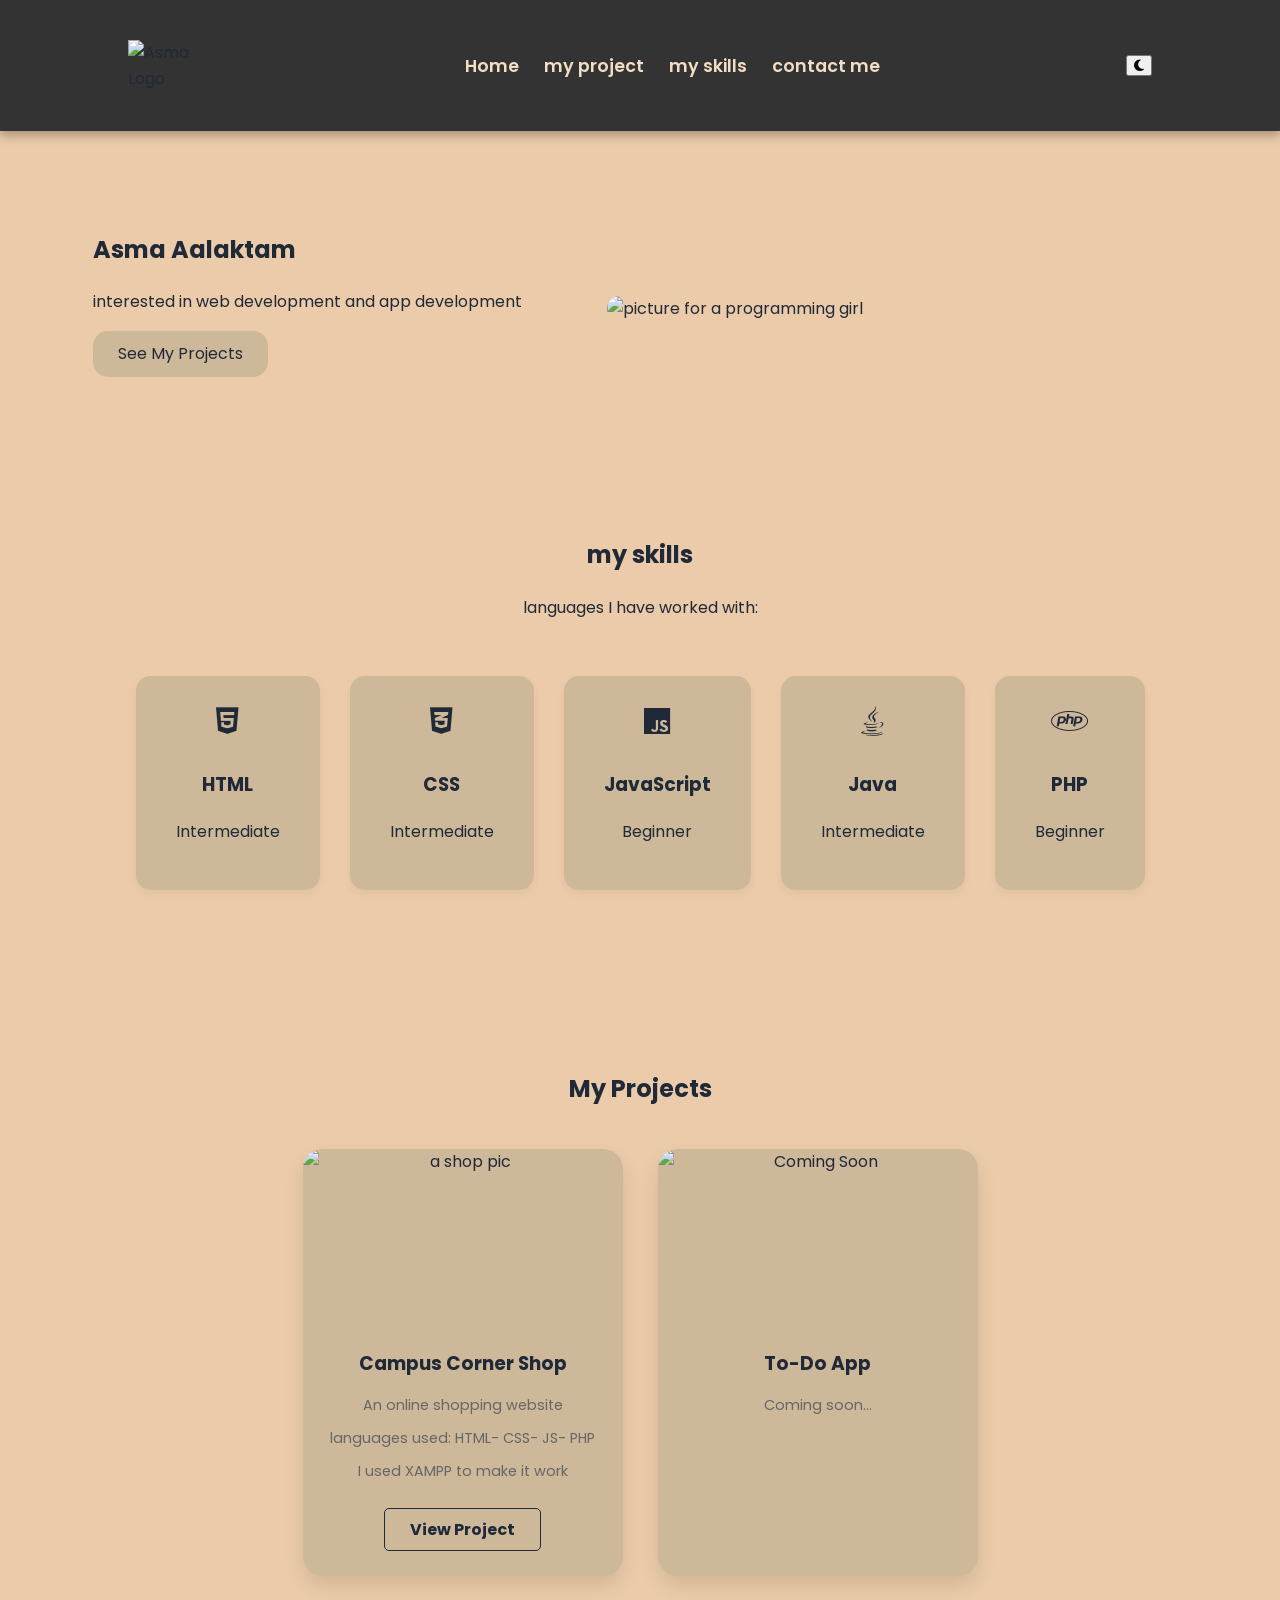
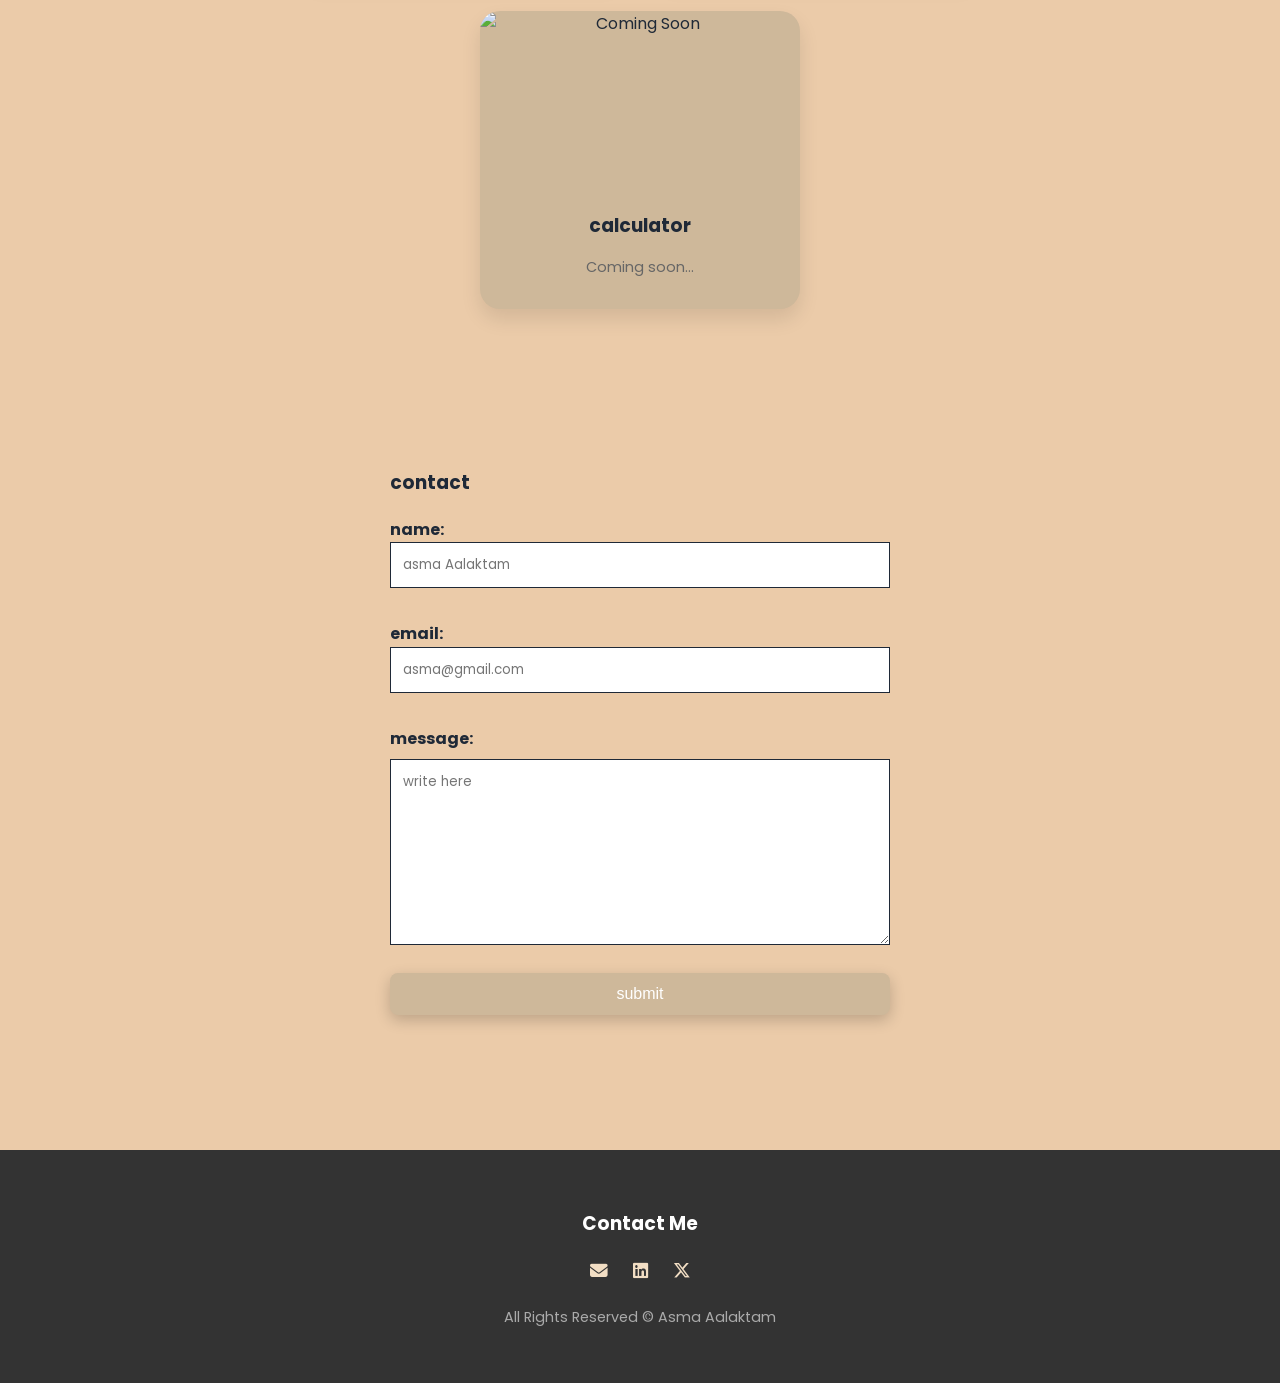
==== index.html @ c315eae9 "Rename first.html to index.html" ====
<!DOCTYPE html>
<html lang="en">
<head>
    <meta charset="UTF-8">
    <meta name="viewport" content="width=device-width, initial-scale=1.0">
    <title>Asma Aalaktam - Portfolio</title>
    <link rel="stylesheet" href = "mystyle.css">
    <link rel="stylesheet" href="https://cdnjs.cloudflare.com/ajax/libs/font-awesome/6.5.0/css/all.min.css">
   
</head>
<body>


   <header id="start">
  <img src="images/logo2.jpg" alt="Asma Logo" class="logo">
   <nav>
    <ul>
        <li> <a href ="#start"> Home </a> </li>
        <li> <a href ="#projects"> my project </a> </li>
        <li> <a href ="#skills"> my skills </a> </li>

        <li> <a href ="#last"> contact me </a> </li>

    </ul>

   </nav> 

   <button id="dark-mode-toggle" class="mode-btn">
    <i class="fa-solid fa-moon"></i>
</button>

</header>



<section id="hero">
    <div class="hero-text">
        <h2>Asma Aalaktam</h2>
        <p>interested in web development and app development</p>
        <a href="#projects">See My Projects</a>
    </div>

    <img src="images/background.jpg" alt="picture for a programming girl">
</section>

<section id="skills">

    <h2>my skills</h2>
    <p>languages I have worked with:</p>


        <div class="skills-container">

        <div class="skill-card">

            <i class="fa-brands fa-html5"></i>

            <h3>HTML</h3>

            <p>Intermediate</p>

        </div>

        <div class="skill-card">

            <i class="fa-brands fa-css3-alt"></i>

            <h3>CSS</h3>

            <p>Intermediate</p>

        </div>

        <div class="skill-card">

            <i class="fa-brands fa-js"></i>

            <h3>JavaScript</h3>

            <p>Beginner</p>

        </div>

        <div class="skill-card">

            <i class="fa-brands fa-java"></i>

            <h3>Java</h3>

            <p>Intermediate</p>

        </div>

        <div class="skill-card">

            <i class="fa-brands fa-php"></i>

            <h3>PHP</h3>

            <p>Beginner</p>

        </div>  

      </div>



</section>





<section id="projects">
    <h2>My Projects</h2>
    
    <div class="projects-container">
        
        <div class="project-card">
            <img src="images/shop-banner.jpg" alt="a shop pic">

    <h3>Campus Corner Shop</h3>

    <p>An online shopping website</p>
<p> languages used: HTML- CSS- JS- PHP</p>
<P> I used XAMPP to make it work</P>
    <a href="http://localhost/campus-corner-shop/" target="_blank">View Project</a>

</div>

<div class="project-card">

    <img src="images/comingsoon.jpg" alt="Coming Soon">

    <h3>To-Do App</h3>

    <p>Coming soon...</p>

</div>


<div class="project-card">

    <img src="images/comingsoon.jpg" alt="Coming Soon">

    <h3>calculator</h3>

    <p>Coming soon...</p>

</div>
    </div>



</section>


<section id="content">


<form method="POST" id="form2">
<h3> contact </h3>
<label>name:
    <input type="text" placeholder="asma Aalaktam">
</label>

<label>email:
    <input type="email" placeholder="asma@gmail.com">

</label>


<label for="message">message: </label> 

<textarea id="message" rows="8" cols="30" placeholder="write here"></textarea>


<button type="submit" class="btn">submit</button>

</form >

</section>


<footer id="last">
        <h3>Contact Me</h3>
        <ul>
            <li><a href="mailto:asmaeee2003@gmail.com"><i class="fa-solid fa-envelope"></i></a></li>
            
            <li><a href="#" target="_blank"><i class="fa-brands fa-linkedin"></i></a></li>
            
            <li><a href="#" target="_blank"><i class="fa-brands fa-x-twitter"></i></a></li>
        </ul>
        <p>All Rights Reserved © Asma Aalaktam</p>
    </footer>


    <script src="asma.js" ></script>

</body>
</html>
---- mystyle.css ----
@import url('https://fonts.googleapis.com/css2?family=Poppins:wght@300;400;600&display=swap');



body{
    margin: 0;
    padding: 0;
font-family: 'Poppins', sans-serif; 
    background-color: #ebcba9;
    color: #1F2937;
   
    line-height: 1.6;
    
}

header{
    display: flex;
    justify-content: space-between;
    align-items: center;
    padding: 40px 10%; 
    background-color: #333;
    box-shadow: 0 4px 10px rgba(0,0,0,0.3);

}

header h1 {
color: white;
    font-size: 1.8rem; 
    margin: 0;
    font-weight: 700;
}

.logo {
    width: 90px;
    height: auto;
    cursor: pointer; 
    transition: transform 0.3s ease;
}

.logo:hover {
    transform: scale(1.05);
}

ul{
    list-style: none;
    display: flex;
    gap: 25px;
    padding: 0;
    margin: 0;

}

nav ul li a {
   text-decoration: none;
    color: #f2dec4; 
    font-weight: 600;
    font-size: 1.1rem; 
    transition: all 0.3s ease;
    white-space: nowrap;
}

nav ul li a:hover {
    color: white;
}

#hero{
  display: flex;
    justify-content: space-around; 
    align-items: center;
    padding: 80px 50px;
}

#hero text{
    max-width: 50%;
}

#hero img{
width: 580px;
border-radius: 20px;
margin-top: 30px;
}

#hero a{
 display: inline-block;
 background-color: rgb(206, 184, 154);
 color: #1F2937;
 padding: 10px 25px;
 text-decoration: none;
 border-radius: 15px;


}


.skills-container{
    display: flex;
    justify-content: center;
    gap: 30px;
    flex-wrap: wrap;
    padding: 40px 0 ;
}

#skills {
    padding: 60px 10%;
    text-align: center; 
}

.skill-card{
    background-color:rgb(206, 184, 154);
    padding: 30px 40px;
    border-radius: 15px;
    box-shadow: 0 4px 8px rgba(0,0,0,0.05);
    text-align: center;
    transition: transition 0.3s ease , box-shadow 0.3s ease;
}

.skill-card:hover {
    ransform: translateY(-10px);
    box-shadow: 0 10px 20px rgba(0,0,0,0.1)
}

.skill-card i {
    font-size: 30px; 
    color: #1F2937; 
    margin-bottom: 15px; 
}

#projects{
    padding: 60px 10%;
    text-align: center;
}

.projects-container{
    display: flex;
    justify-content: center;
    gap: 35px;
    flex-wrap: wrap;
    margin-top: 40px;

}

.project-card{
background-color: rgb(206, 184, 154);
width: 320px;
border-radius: 20px;
overflow: hidden;
box-shadow: 0 10px 20px rgba(0,0,0,0.1);
transition: 0.3s;
padding-bottom: 25px;
display: flex;
flex-direction: column;
}

.project-card:hover {
    transform: scale(1.03);
}

.project-card img {
    width: 100%;
    height: 180px;
    object-fit: cover;
}

.project-card h3 {
    margin: 20px 0 10px;
}

.project-card p {
    font-size: 0.9rem;
    padding: 0 20px;
    margin: 5px 0; 
    color: #666;
}

.project-card a {
    display: inline-block;
    margin: 20px auto 0; 
    color: #1F2937;
    font-weight: bold;
    text-decoration: none;
    border: 1px solid #1F2937;;
    padding: 8px 25px;
    border-radius: 5px;
    transition: 0.3s;
    width: fit-content;
}

.project-card a:hover {
    background: rgb(206, 184, 154);
    color: rgb(243, 241, 237);
}

#content{
    padding: 80px 10%;
    text-align: center;

}

form{
    max-width: 500px;
    margin: 0 auto;
    text-align: left;

}

form label{
    display: block;
    margin-bottom: 8px;
    font-weight: bold;
    color: #1F2937;
}

form input , form textarea {
    width: 100%;
    padding: 12px;
    margin-bottom: 25px;
    border: 1px solid #1F2937;
    font-family: inherit;
    box-sizing: border-box;

}


.btn{
    
    background-color: rgb(206, 184, 154);
    color: white;
    border: none;
    padding: 12px 40px;
    border-radius: 8px;
    cursor: pointer;
    font-size: 1rem;
    transition: all 0.3s ease-in-out;
    width: 100%; 
}

.btn{
    background-color: rgb(206, 184, 154);
    transform: translateY(-5px);
    box-shadow: 0 5px 15px rgba(0,0,0,0.2);
}

footer {
    background-color: #333; 
    color: white;
    text-align: center;
    padding: 40px 10%;
    margin-top: 50px;
}

footer ul {
    list-style: none;
    padding: 0;
    display: flex;
    justify-content: center;
    gap: 25px;
    margin-bottom: 20px;
}

footer ul li a {
    color: #f2dec4; 
    text-decoration: none;
    font-size: 1.1rem;
    transition: 0.3s;
}

footer ul li a:hover {
    color: white; 
}

footer p {
    font-size: 0.9rem;
    color: #aaa;
}
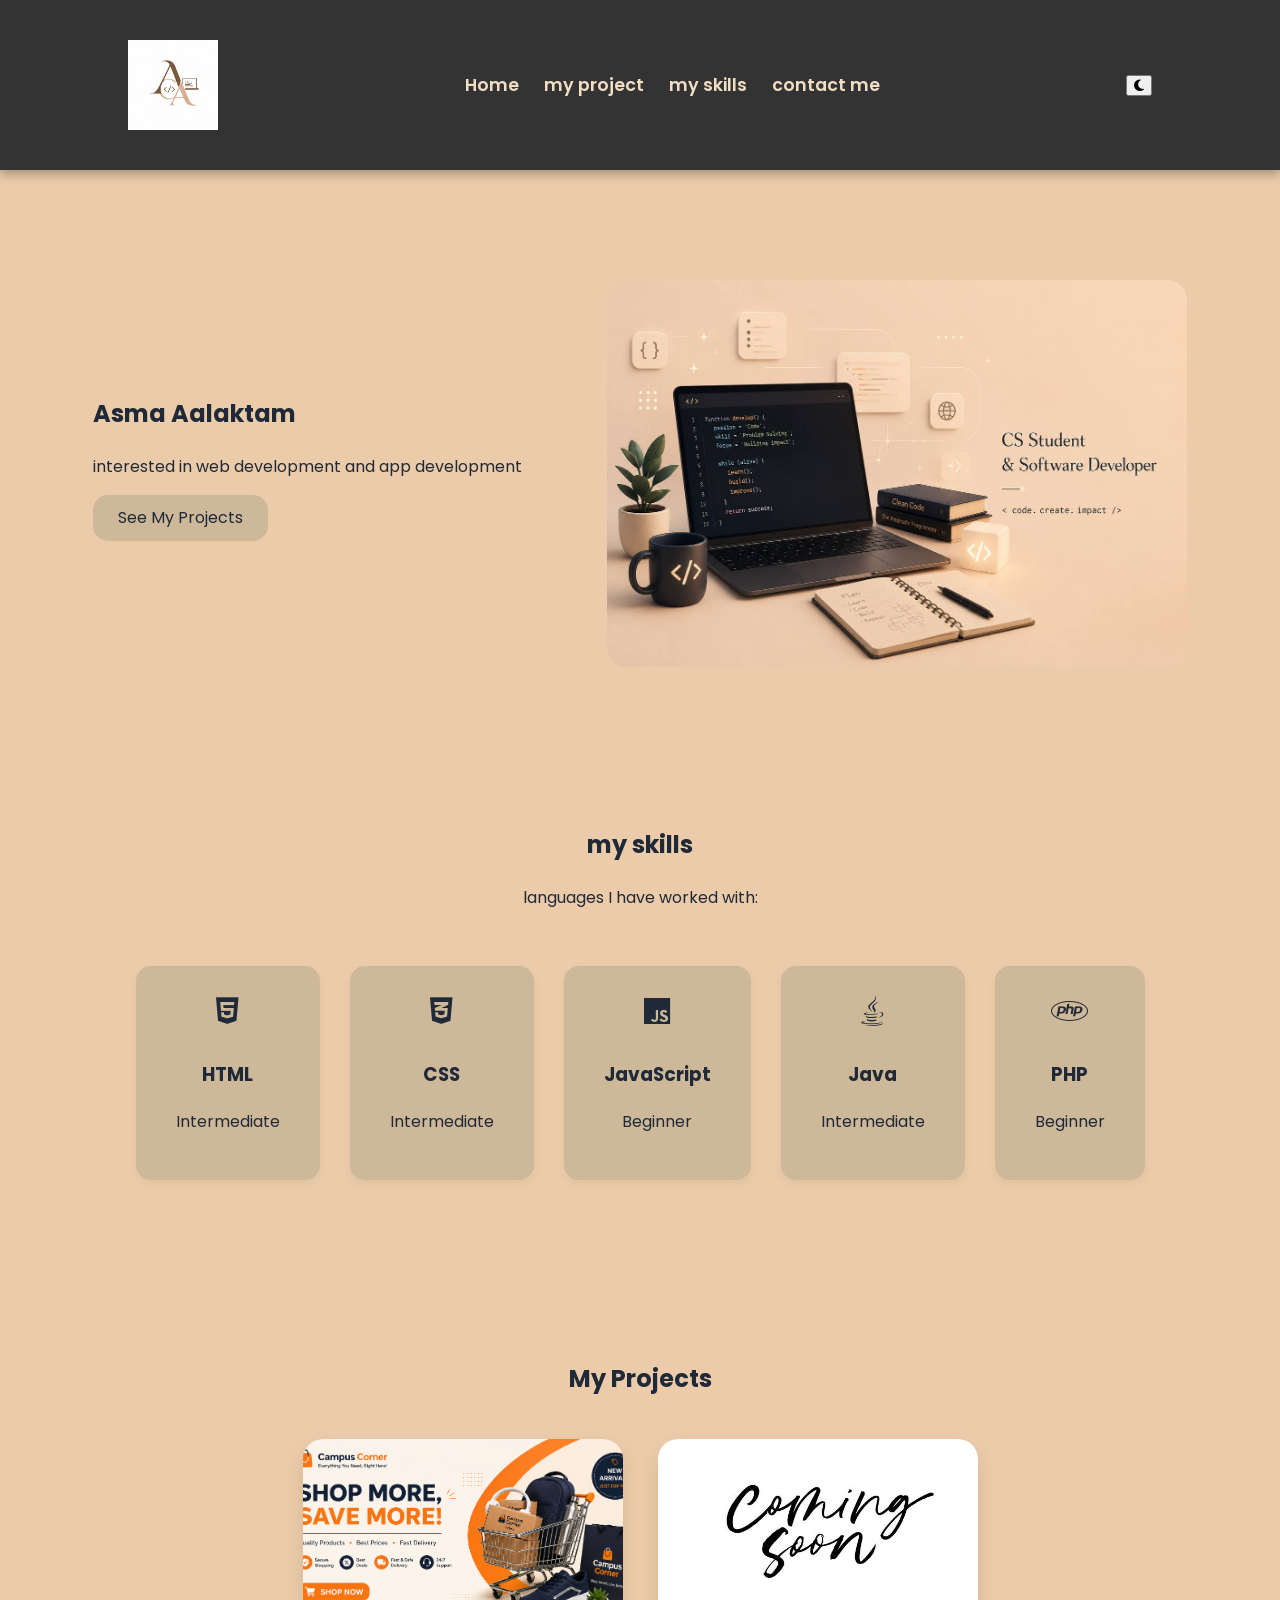
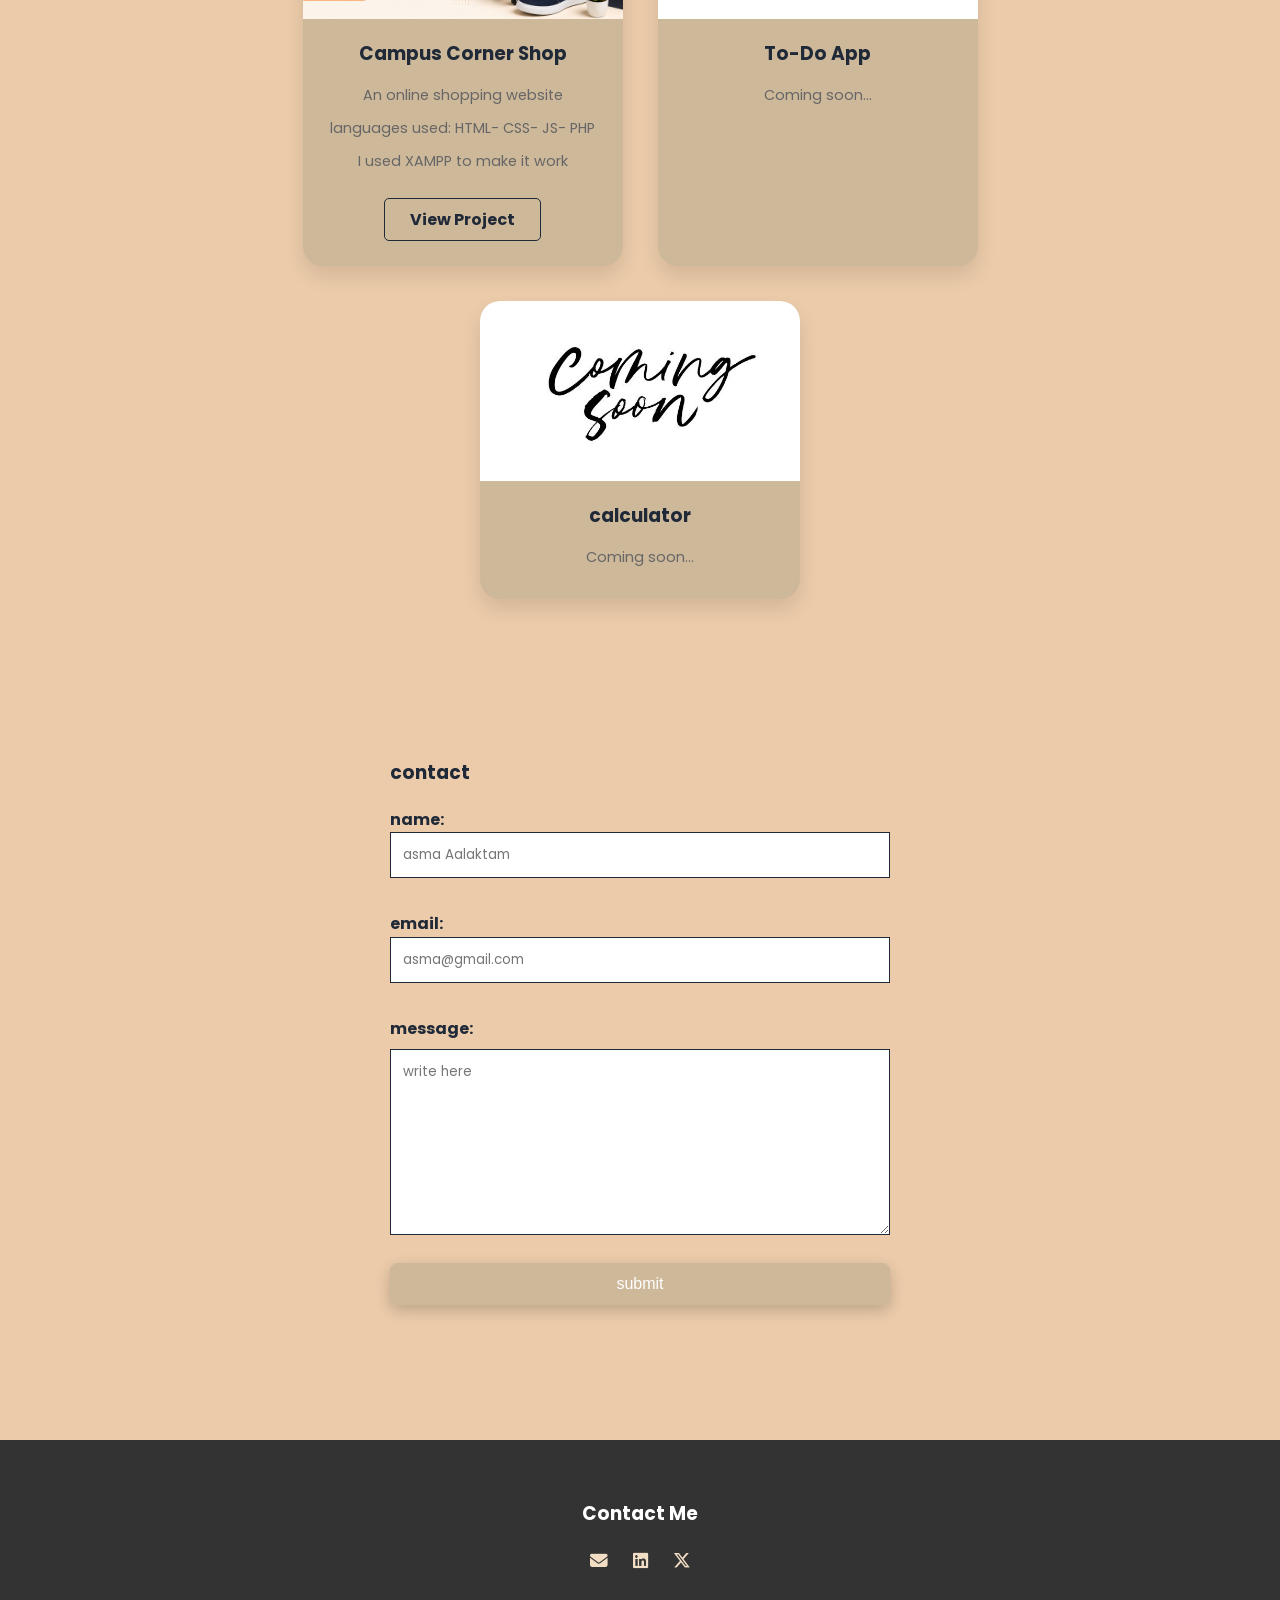
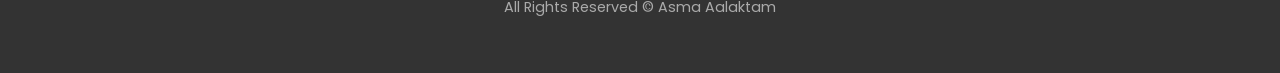
==== commit 08f8730d: "Update index.html" ====
--- a/index.html
+++ b/index.html
@@ -12,7 +12,7 @@
 
 
    <header id="start">
-  <img src="images/logo2.jpg" alt="Asma Logo" class="logo">
+  <img src="logo2.jpg" alt="Asma Logo" class="logo">
    <nav>
     <ul>
         <li> <a href ="#start"> Home </a> </li>
@@ -40,7 +40,7 @@
         <a href="#projects">See My Projects</a>
     </div>
 
-    <img src="images/background.jpg" alt="picture for a programming girl">
+    <img src="background.jpg" alt="picture for a programming girl">
 </section>
 
 <section id="skills">
@@ -117,7 +117,7 @@
     <div class="projects-container">
         
         <div class="project-card">
-            <img src="images/shop-banner.jpg" alt="a shop pic">
+            <img src="shop-banner.jpg" alt="a shop pic">
 
     <h3>Campus Corner Shop</h3>
 
@@ -130,7 +130,7 @@
 
 <div class="project-card">
 
-    <img src="images/comingsoon.jpg" alt="Coming Soon">
+    <img src="comingsoon.jpg" alt="Coming Soon">
 
     <h3>To-Do App</h3>
 
@@ -141,7 +141,7 @@
 
 <div class="project-card">
 
-    <img src="images/comingsoon.jpg" alt="Coming Soon">
+    <img src="comingsoon.jpg" alt="Coming Soon">
 
     <h3>calculator</h3>
 
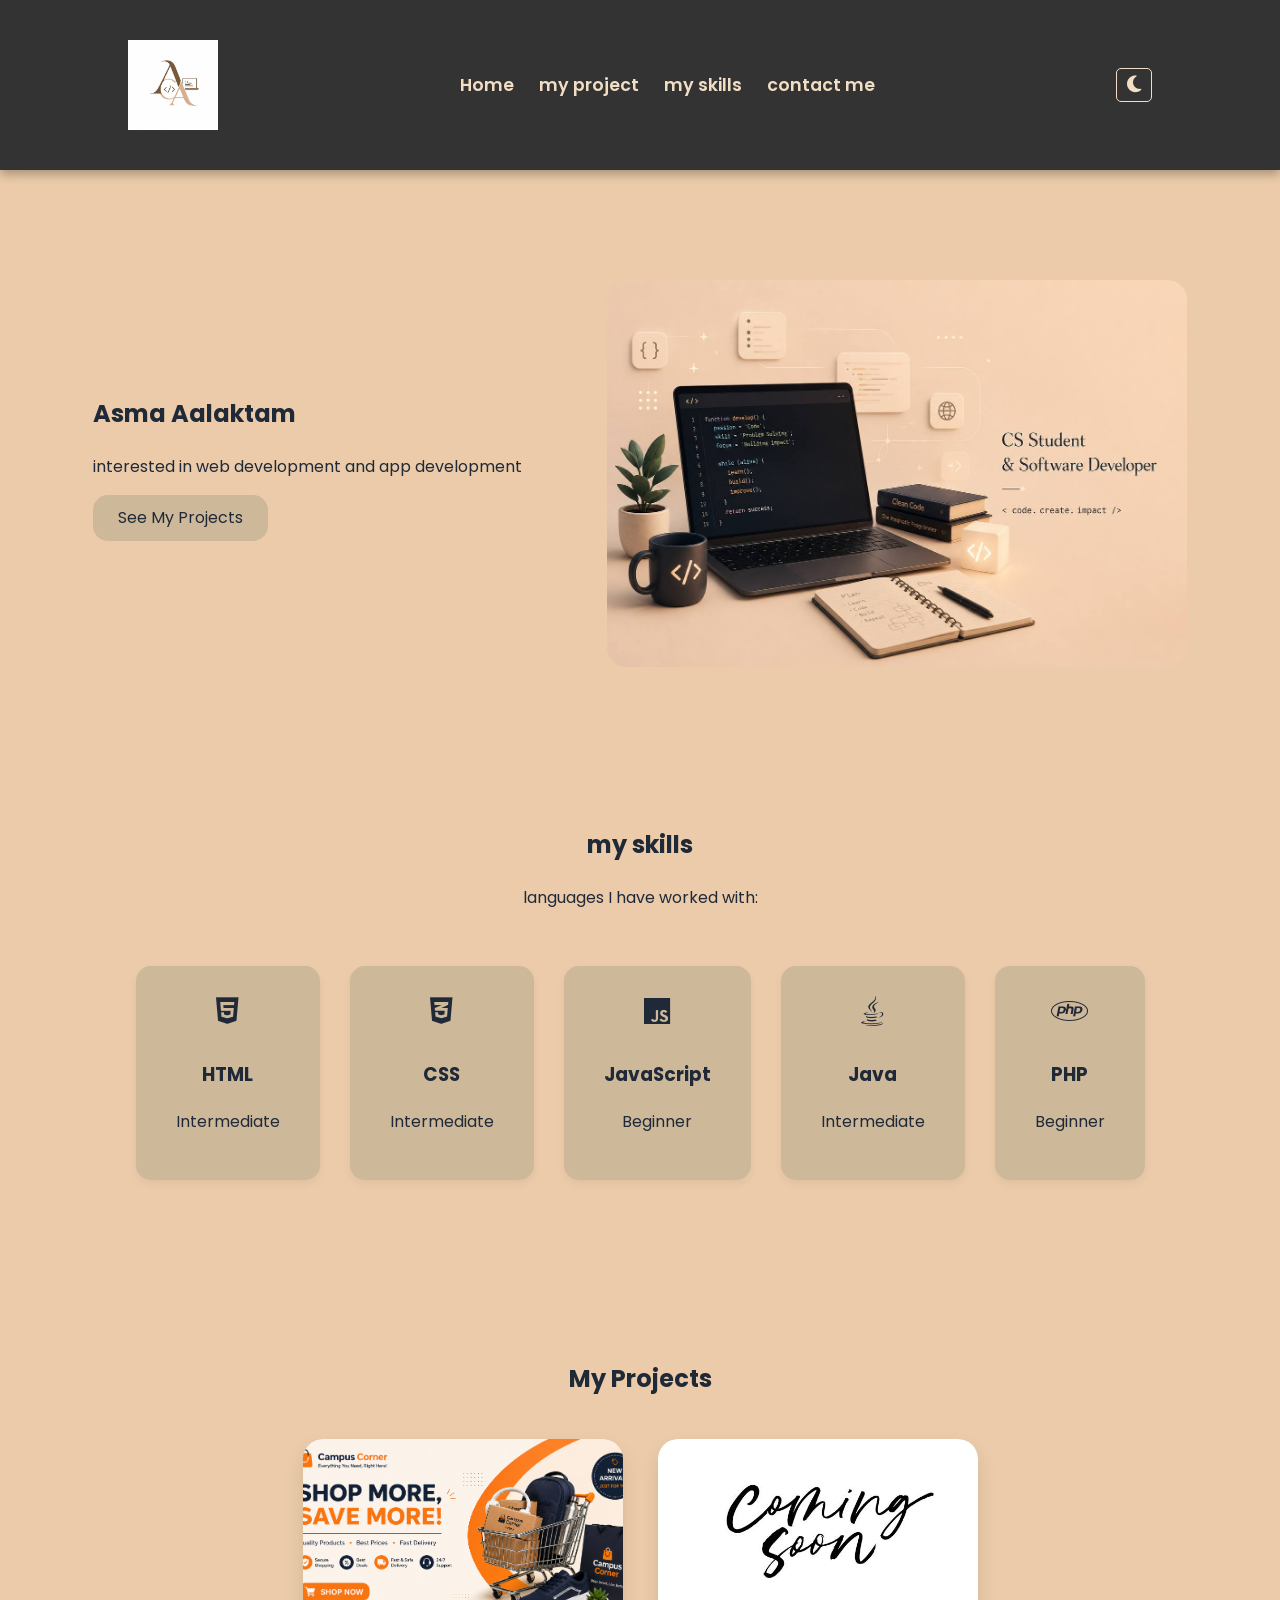
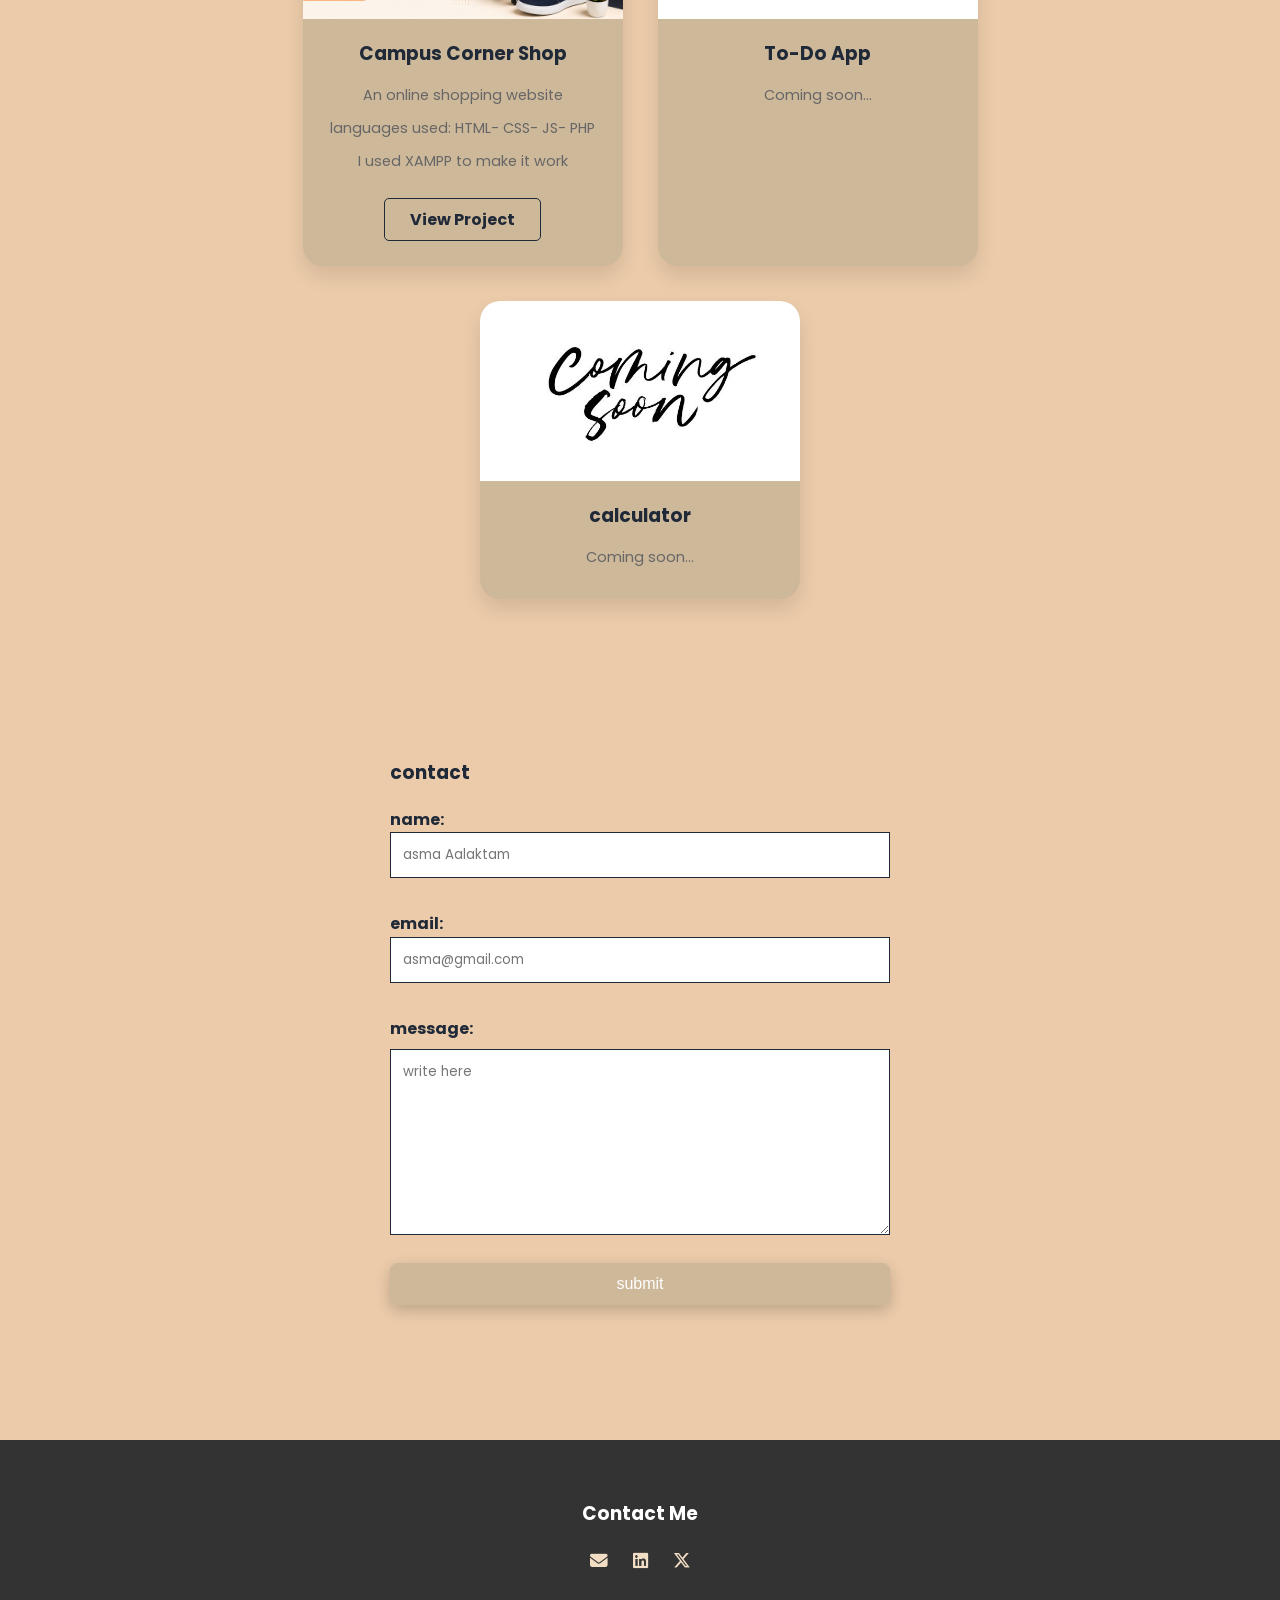
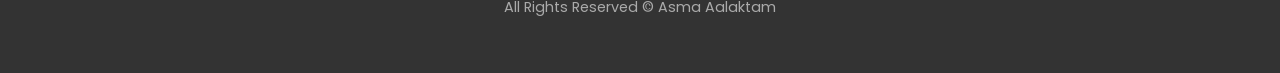
==== commit 09754499: "Update index.html" ====
--- a/index.html
+++ b/index.html
@@ -3,7 +3,7 @@
 <head>
     <meta charset="UTF-8">
     <meta name="viewport" content="width=device-width, initial-scale=1.0">
-    <title>Asma Aalaktam - Portfolio</title>
+    <title>Asma Alaktam - Portfolio</title>
     <link rel="stylesheet" href = "mystyle.css">
     <link rel="stylesheet" href="https://cdnjs.cloudflare.com/ajax/libs/font-awesome/6.5.0/css/all.min.css">
    
--- a/mystyle.css
+++ b/mystyle.css
@@ -39,6 +39,33 @@
 
 .logo:hover {
     transform: scale(1.05);
+
+}
+
+/* تنسيق زر المود */
+.mode-btn {
+    background: none;
+    border: 1px solid #f2dec4;
+    color: #f2dec4;
+    padding: 5px 10px;
+    border-radius: 5px;
+    cursor: pointer;
+    font-size: 1.2rem;
+}
+
+
+.dark-theme {
+    background-color: #1a1a1a !important;
+    color: #ffffff !important;
+}
+
+.dark-theme .skill-card, .dark-theme .project-card {
+    background-color: #f2dec4; 
+    color: rgb(16, 15, 15);
+}
+
+.dark-theme header, .dark-theme footer {
+    background-color: #000; 
 }
 
 ul{
@@ -271,4 +298,28 @@
 footer p {
     font-size: 0.9rem;
     color: #aaa;
-}+}
+
+
+.top-btn {
+    position: fixed; 
+    bottom: 30px;
+    right: 30px;
+    background-color: #333 !important; 
+    color: #f2dec4 !important; 
+    width: 55px;
+    height: 55px;
+    border-radius: 50%;
+    cursor: pointer;
+    z-index: 9999 !important; 
+    border: 2px solid #f2dec4;
+    display: none;
+    align-items: center;
+    justify-content: center;
+    font-size: 20px;
+    box-shadow: 0 4px 15px rgba(0,0,0,0.4);
+}
+.top-btn:hover {
+    background-color: #555;
+    transform: translateY(-5px);
+}
